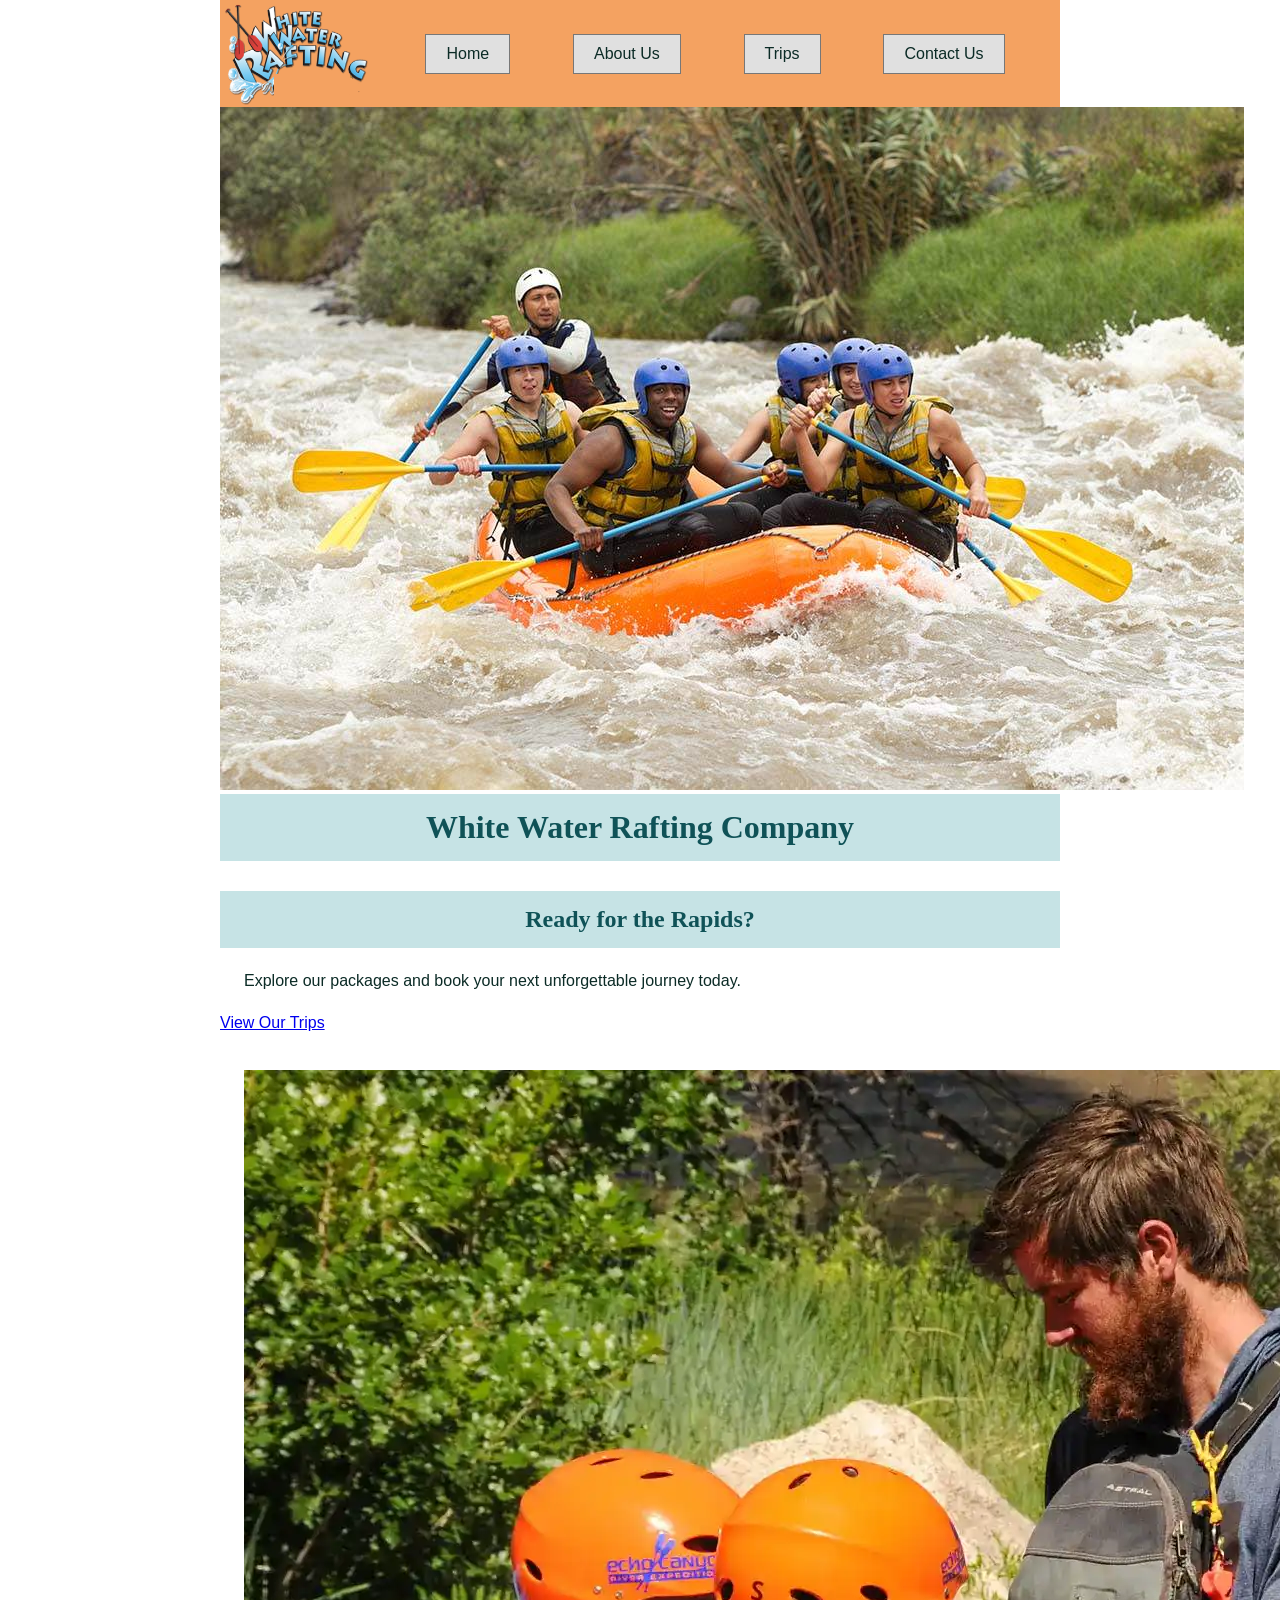
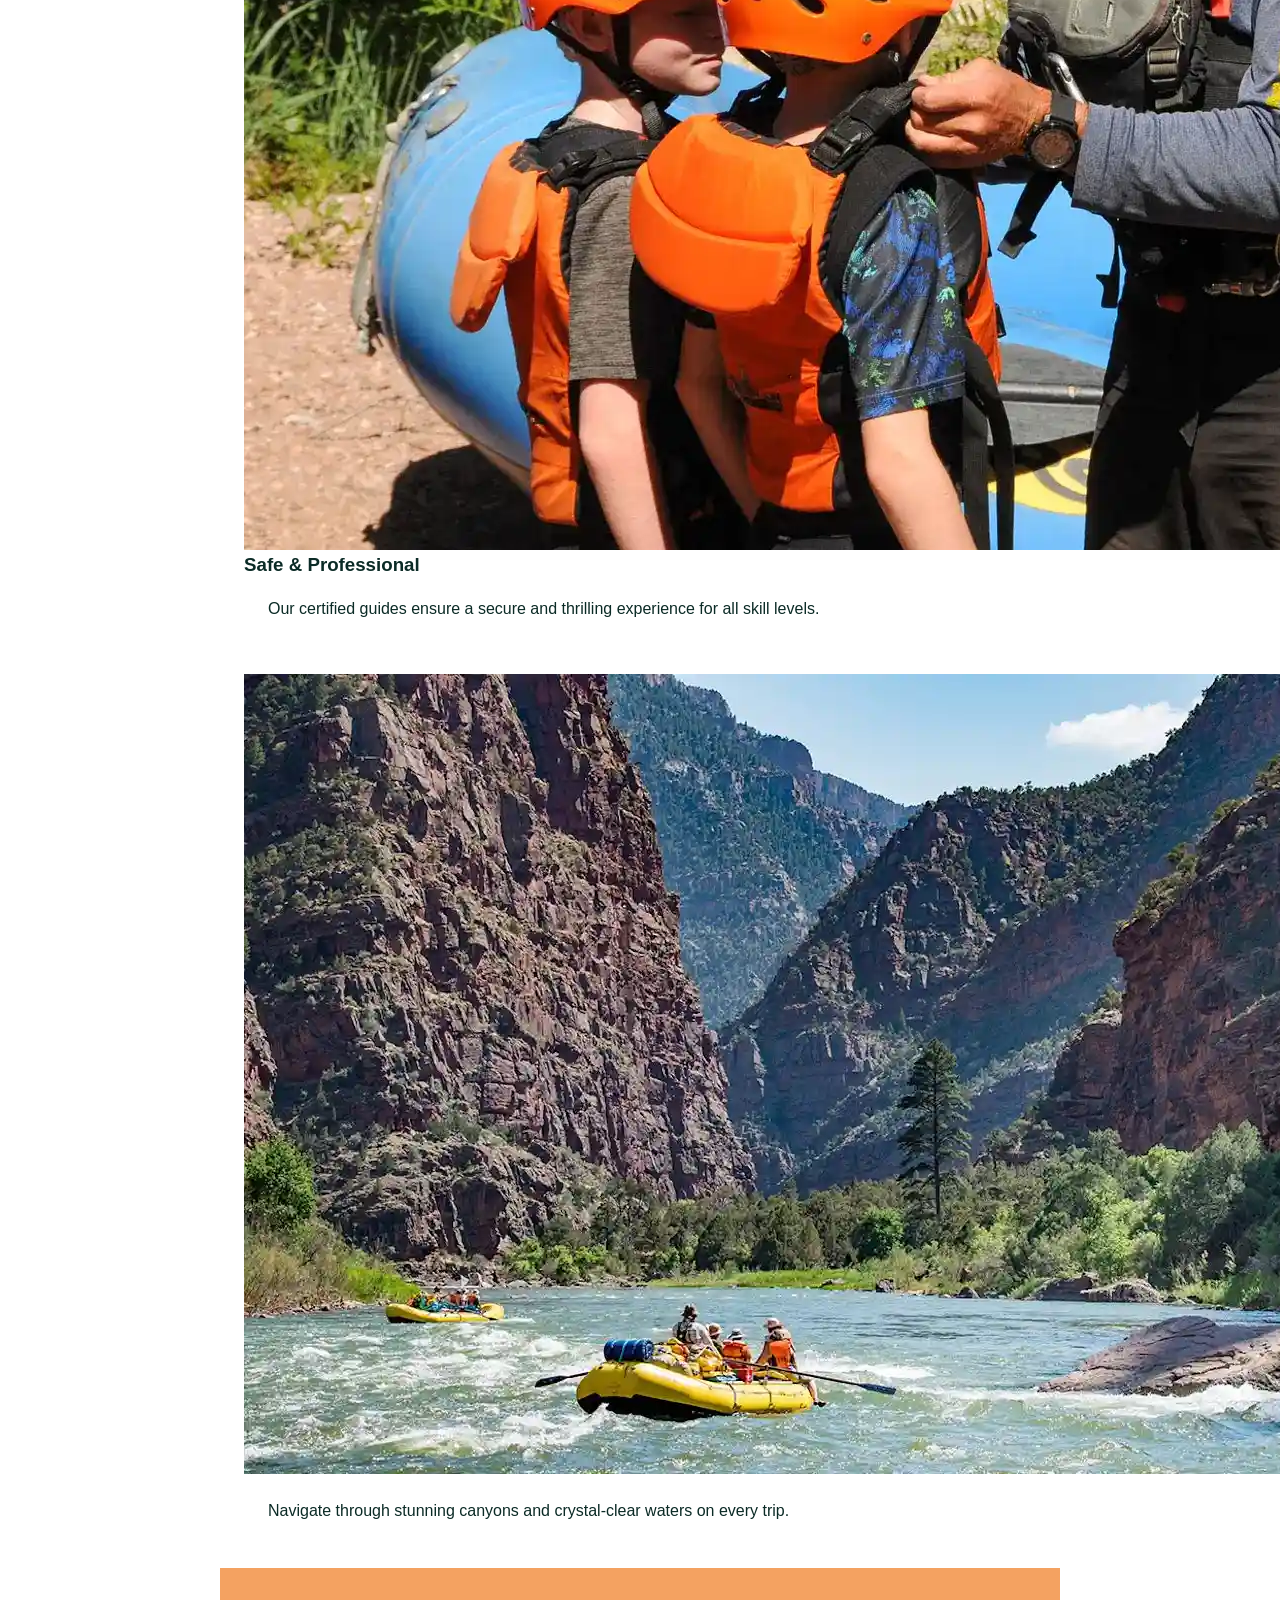
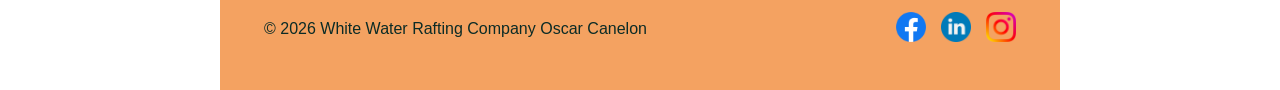
==== wwr/index.html @ 2df2a87b "Add initial HTML structure for the About Us page and create a new Trips page" ====
<!DOCTYPE html>
<html lang="en-US">
<head>
    <meta charset="UTF-8">
    <meta name="viewport" content="width=device-width, initial-scale=1.0">
    <meta name="description" content="Discover the history, mission, and passion behind White Water Rafting Company. Learn how we deliver safe and thrilling river adventures.">
    <meta name="author" content="Oscar Canelon">
    <title>White Water Rafting Company | About Us</title>
    <link rel="stylesheet" href="styles/rafting.css">
</head>
<body>
    <header>
        <img src="images/logo.png" alt="wwr logo oars">
        <nav>
            <a href="index.html">Home</a>
            <a href="about.html">About Us</a>
            <a href="trips.html">Trips</a>
            <a href="contact.html">Contact Us</a>
        </nav>
    </header>

    <main>

        <div class="hero-container">
            <img src="images/wwr.jpg" alt="paddling an inflatable raft">
            <h1>White Water Rafting Company</h1>
        </div>
        
        <section class="cta">
            <h2>Ready for the Rapids?</h2>
            <p>Explore our packages and book your next unforgettable journey today.</p>
            <a href="trips.html">View Our Trips</a>
            
        </section>

        <div class="home-grid">
            <article>
                <img src="images/Safe.webp" alt="Rafting Safe and Professional">
                <h3>Safe & Professional</h3>
                <p>Our certified guides ensure a secure and thrilling experience for all skill levels.</p>
            </article>
            <article>
                <img src="images/Scenery.webp" alt="Breathtaking Scenery">
                <p>Navigate through stunning canyons and crystal-clear waters on every trip.</p>

            </article>
        </div>

    </main>
    
    <footer>
        <p>© 2026 White Water Rafting Company Oscar Canelon </p>
        <nav class="socialmedia">
            <a href="https://facebook.com">
                <img src="images/face.png" alt="Facebook icon">
            </a>
            <a href="https://linkedin.com">
                <img src="images/linke.png" alt="Linkedin Icon">
            </a>
            <a href="https://instagram.com">
                <img src="images/insta.png" alt="Instagram Icon">
            </a>
        </nav>
    </footer>
    
</body>
</html>
---- wwr/styles/rafting.css ----
:root {
  --primary-color: #0f5257;    
  --secondary-color: #c6e3e5;  
  --accent1-color: #0b2b26;    
  --accent2-color: #f4a261;
  --heading-font: Georgia, "Times New Roman", serif;
  --body-font: Verdana, Geneva, sans-serif;
}

* {
  margin: 0;
  padding: 0;
  box-sizing: border-box;
}

body {
  font-family: var(--body-font);
  color: var(--accent1-color);
}

header, main, footer {
  width: 840px;
  margin: 0 auto;
}

h1, h2 {
  font-family: var(--heading-font);
  color: var(--primary-color);
  text-align: center;
  padding: 15px;
  background-color: var(--secondary-color);
}

nav, p, article {
  margin: 16px;
  padding: 8px;
}

.socialmedia a {
    text-decoration: none;
}

.hero {
  position: relative;
}

.hero img {
    display: block;
    width: 100%;
    height: auto;
  }

.hero h1 {
  position: absolute;
  top: 20px;
  width: 100%;
  padding: 16px;
  text-align: center;
  background-color: #1b262cb3;
  color: #fff;
}
.hero article {
  position: absolute;
  bottom: 30px;
  width: 80%;
  left: 10%;
  background-color: var(--secondary-color);
  padding: 10px;
  margin: 0%;
}
.hero article img {
  float: right;
  width: 125px;
}
.socialmedia img {
    width: 30px;
    height: auto;
}

header img {
    width: 150px;
}

section {
    margin: 30px 0;
}
footer {
    background-color: var(--accent2-color);
    padding: 20px;
    display: flex;
    justify-content: space-between;
    align-items: center;
}
header {
  display: grid;
  grid-template-columns: 150px auto;
  align-items: center;
  background-color: var(--accent2-color);
}

nav {
  display: flex;
  justify-content: space-around;
}

header nav a {
    text-decoration: none; 
    color: var(--accent1-color);
    background-color: #e0e0e0; 
    padding: 10px 20px; 
    border: 1px solid #777;
}

.history-content {
  display: flex;
  align-items: center;
  gap: 20px;
  padding: 20px;
}

.history-content img {
  width: 250px;
  height: auto;
}

.adventure-gallery {
  display: flex;
  justify-content: space-between;
  gap: 10px;
}

.adventure-gallery figure {
  margin: 0;
  text-align: center;
}

.adventure-gallery img {
  width: 140px;
  height: 100px;
  object-fit: cover;
}

.socialmedia {
  display: flex;
  gap: 15px;
}

/* contact.css */


.contact-info p {
    margin: 0; 
    padding: 3px 0;
}

.contact-info {
    text-align: center; 
    margin-bottom: 2rem; 
}

.contact-info address {
    font-style: normal;
}

.contact-layout {
    display: grid;
    grid-template-columns: 1fr 1fr; 
    gap: 2rem;
    max-width: 1000px; 
    margin: 0 auto;
    padding: 1rem;
}

.contact-layout iframe {
    width: 100%;
    border: 0;
}


form button {
    width: 100%;
    padding: 10px;
    margin-top: 15px;
    display: block;
    cursor: pointer;
}
 
.employees {
    text-align: center;
    background-color: #f4f4f4;
    padding: 2rem;
    margin-top: 2rem;
}
.employee-grid {
    display: flex;
    justify-content: space-around;
    margin-top: 1.5rem;
}

.employee-grid figure {
    margin: 10px; 
}


.employee-grid img {
    width: 150px;       
    height: 150px;      
    object-fit: cover;  
    border-radius: 8px;
}

#fullname, #email, #message {
    width: 100%;
    margin-bottom: 1rem;
    padding: 0.5rem;
    display: block; 
}
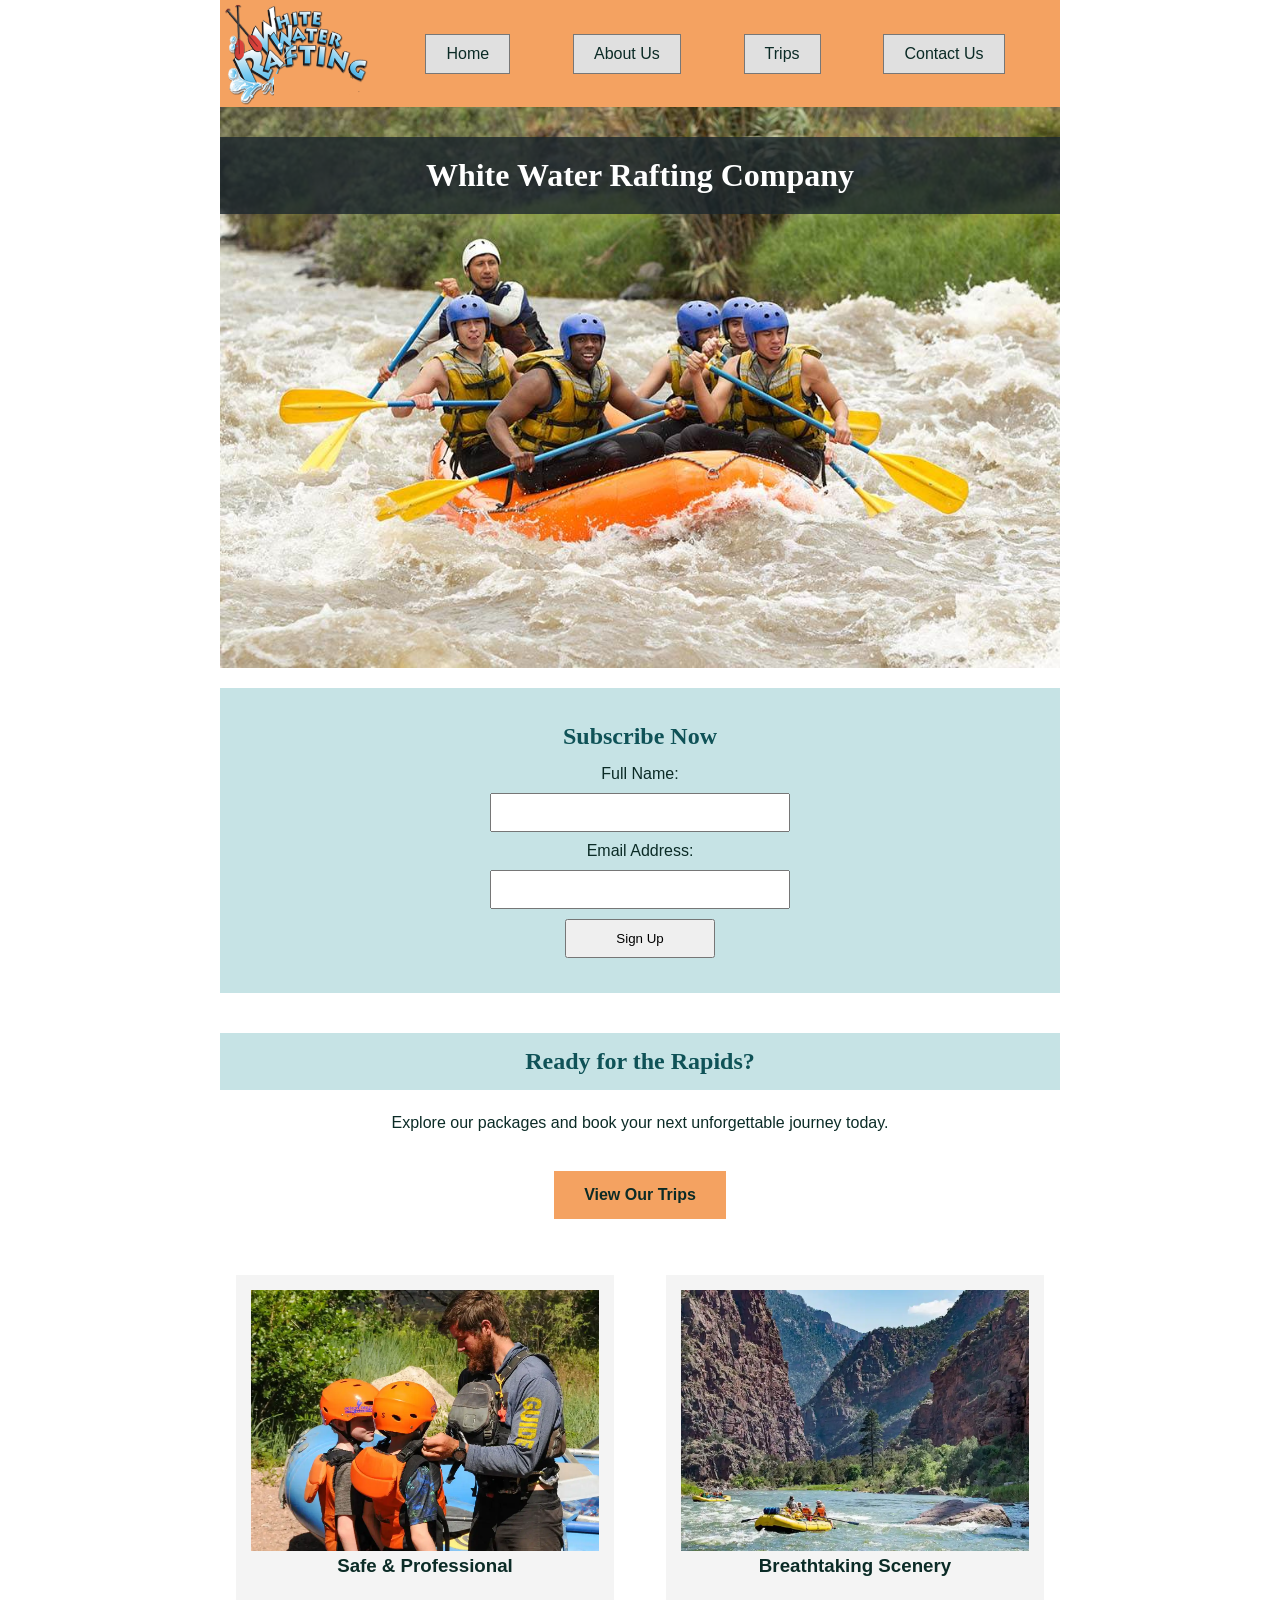
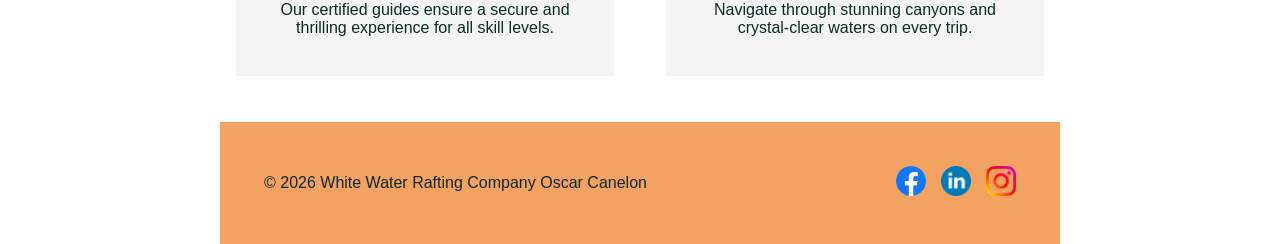
==== commit 9be6c423: "WDD 130: Web Fundamentals" ====
--- a/wwr/index.html
+++ b/wwr/index.html
@@ -5,7 +5,7 @@
     <meta name="viewport" content="width=device-width, initial-scale=1.0">
     <meta name="description" content="Discover the history, mission, and passion behind White Water Rafting Company. Learn how we deliver safe and thrilling river adventures.">
     <meta name="author" content="Oscar Canelon">
-    <title>White Water Rafting Company | About Us</title>
+    <title>White Water Rafting Company | Home </title>
     <link rel="stylesheet" href="styles/rafting.css">
 </head>
 <body>
@@ -26,6 +26,20 @@
             <h1>White Water Rafting Company</h1>
         </div>
         
+        <section class="newsletter">
+            <h2>Subscribe Now</h2>
+            <form action="" method="post">
+                <label for="user-name">Full Name:</label>
+                <input type="text" id="user-name" name="user-name">
+
+                <label for="user-email">Email Address:</label>
+                <input type="email" id="user-email" name="user-email">
+                <button type="submit">Sign Up</button>
+
+            </form>
+
+        </section>
+        
         <section class="cta">
             <h2>Ready for the Rapids?</h2>
             <p>Explore our packages and book your next unforgettable journey today.</p>
@@ -39,11 +53,14 @@
                 <h3>Safe & Professional</h3>
                 <p>Our certified guides ensure a secure and thrilling experience for all skill levels.</p>
             </article>
+
             <article>
                 <img src="images/Scenery.webp" alt="Breathtaking Scenery">
+                <h3>Breathtaking Scenery</h3>
                 <p>Navigate through stunning canyons and crystal-clear waters on every trip.</p>
 
             </article>
+            
         </div>
 
     </main>
--- a/wwr/styles/rafting.css
+++ b/wwr/styles/rafting.css
@@ -216,3 +216,123 @@
     display: block; 
 }
 
+.hero-container {
+  position: relative;
+}
+
+.hero-container img {
+    width: 100%;
+    display: block;
+}
+
+.hero-container h1 {
+    position: absolute;
+    top: 30px; 
+    width: 100%;
+    text-align: center;
+    background-color: rgba(27, 38, 44, 0.8); /* Fondo semi-transparente */
+    color: #fff;
+    padding: 20px;
+}
+
+.newsletter {
+    background-color: var(--secondary-color);
+    padding: 20px;
+    text-align: center;
+    margin: 20px 0;
+}
+
+.newsletter input[type="text"],
+.newsletter input[type="email"] {
+    width: 300px; 
+    padding: 10px; 
+    margin: 0 auto; 
+}
+
+.newsletter form {
+    display: flex;
+    flex-direction: column;
+    max-width: 400px;
+    margin: 0 auto;
+    gap: 10px;
+    margin-bottom: 15px;
+}
+
+.cta {
+    text-align: center;
+    margin: 40px 0;
+}
+
+.cta a {
+    display: inline-block;
+    background-color: var(--accent2-color);
+    color: var(--accent1-color);
+    padding: 15px 30px;
+    text-decoration: none;
+    font-weight: bold;
+    margin-top: 15px;
+}
+
+.home-grid {
+    display: grid;
+    grid-template-columns: 1fr 1fr;
+    gap: 20px;
+    margin: 30px 0;
+}
+
+.home-grid article {
+    text-align: center;
+    background-color: #f4f4f4;
+    padding: 15px;
+}
+
+.home-grid img {
+    width: 100%;
+    aspect-ratio: 4 / 3; 
+    object-fit: cover;
+}
+
+.newsletter button {
+    width: 150px;
+    margin: 0 auto;
+}
+
+.trips-grid {
+    display: grid;
+    grid-template-columns: 1fr 1fr 1fr; 
+    gap: 20px;
+    margin: 30px 0;
+}
+
+.trips-grid article {
+    background-color: #f4f4f4;
+    padding: 15px;
+    text-align: center;
+}
+
+.trips-grid img {
+    width: 100%;
+    aspect-ratio: 4 / 3; 
+    object-fit: cover;
+}
+
+.trips-table-container {
+    margin: 40px 0;
+}
+
+table {
+    width: 100%;
+    border-collapse: collapse;
+    margin-top: 20px;
+}
+
+th, td {
+    border: 1px solid var(--primary-color);
+    padding: 12px;
+    text-align: center;
+}
+
+th {
+    background-color: var(--primary-color);
+    color: white;
+}
